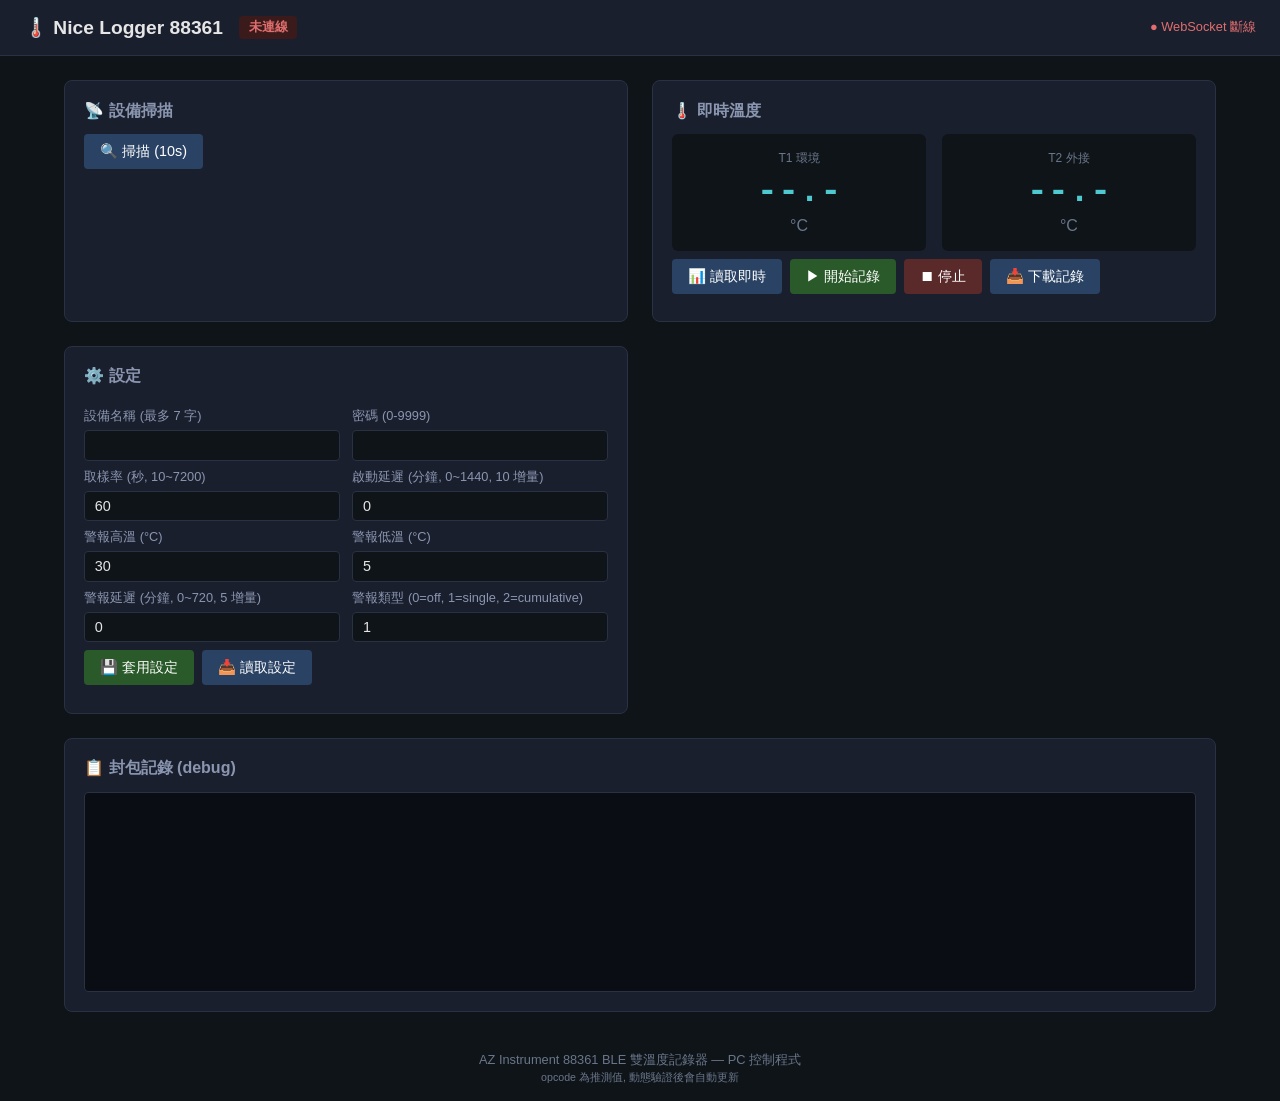
==== nice_logger/static/index.html @ ebbeed1e "Initial commit: Nice Logger 88361 PC control - FastAPI server with 18 REST endpoints + WebSocket - b" ====
<!DOCTYPE html>
<html lang="zh-TW">
<head>
<meta charset="UTF-8">
<title>Nice Logger 88361</title>
<style>
  * { box-sizing: border-box; }
  body { font-family: -apple-system, "Segoe UI", "PingFang TC", "Microsoft JhengHei", sans-serif; margin: 0; background: #0f1419; color: #e6e6e6; }
  header { background: #1a1f2e; padding: 1rem 1.5rem; border-bottom: 1px solid #2a3142; display: flex; align-items: center; gap: 1rem; }
  header h1 { margin: 0; font-size: 1.2rem; font-weight: 600; }
  .status { display: inline-block; padding: 0.2rem 0.6rem; border-radius: 4px; font-size: 0.8rem; font-weight: 600; }
  .status.connected { background: #1a3a1a; color: #6ee06e; }
  .status.disconnected { background: #3a1a1a; color: #e06e6e; }
  main { padding: 1.5rem; max-width: 1200px; margin: 0 auto; display: grid; grid-template-columns: 1fr 1fr; gap: 1.5rem; }
  @media (max-width: 800px) { main { grid-template-columns: 1fr; } }
  .card { background: #1a1f2e; border: 1px solid #2a3142; border-radius: 8px; padding: 1.2rem; }
  .card h2 { margin: 0 0 0.8rem 0; font-size: 1rem; color: #8a96b0; font-weight: 600; }
  .live-grid { display: grid; grid-template-columns: 1fr 1fr; gap: 1rem; margin: 0.5rem 0; }
  .temp { background: #0f1419; padding: 1rem; border-radius: 6px; text-align: center; }
  .temp .label { font-size: 0.75rem; color: #6a768a; }
  .temp .value { font-size: 2.2rem; font-weight: 700; color: #4ec9d0; margin: 0.3rem 0; font-family: 'Courier New', monospace; }
  .temp .unit { font-size: 1rem; color: #6a768a; }
  button { background: #2a4365; color: #fff; border: none; padding: 0.5rem 1rem; border-radius: 4px; cursor: pointer; font-size: 0.9rem; }
  button:hover { background: #3a5375; }
  button:disabled { background: #2a3142; color: #6a768a; cursor: not-allowed; }
  button.danger { background: #5a2a2a; }
  button.danger:hover { background: #6a3a3a; }
  button.success { background: #2a5a2a; }
  button.success:hover { background: #3a6a3a; }
  input, select { background: #0f1419; color: #e6e6e6; border: 1px solid #2a3142; padding: 0.4rem 0.6rem; border-radius: 4px; font-size: 0.9rem; width: 100%; }
  label { display: block; font-size: 0.8rem; color: #8a96b0; margin: 0.5rem 0 0.3rem; }
  .form-row { display: grid; grid-template-columns: 1fr 1fr; gap: 0.8rem; }
  .device-list { max-height: 200px; overflow-y: auto; }
  .device { padding: 0.5rem; border-bottom: 1px solid #2a3142; cursor: pointer; display: flex; justify-content: space-between; }
  .device:hover { background: #0f1419; }
  .device.selected { background: #2a4365; }
  .rssi { color: #6a768a; font-size: 0.8rem; }
  .packet-log { background: #0a0e14; border: 1px solid #2a3142; border-radius: 4px; padding: 0.5rem; height: 200px; overflow-y: auto; font-family: 'Courier New', monospace; font-size: 0.8rem; }
  .packet { display: grid; grid-template-columns: 80px 30px 1fr; gap: 0.5rem; padding: 0.1rem 0; }
  .packet .tx { color: #6ee06e; }
  .packet .rx { color: #4ec9d0; }
  .packet .time { color: #6a768a; }
  .btn-row { display: flex; gap: 0.5rem; margin: 0.5rem 0; flex-wrap: wrap; }
  .footer { padding: 1rem 1.5rem; text-align: center; color: #6a768a; font-size: 0.8rem; }
</style>
</head>
<body>
<header>
  <h1>🌡️ Nice Logger 88361</h1>
  <span id="status" class="status disconnected">未連線</span>
  <span id="ws-status" style="margin-left: auto; font-size: 0.8rem; color: #6a768a;">●</span>
</header>

<main>
  <section class="card">
    <h2>📡 設備掃描</h2>
    <button onclick="scan()">🔍 掃描 (10s)</button>
    <div class="device-list" id="devices"></div>
    <div class="btn-row" id="connect-row" style="display:none;">
      <button onclick="connectSelected()" class="success">連線</button>
      <button onclick="disconnect()" class="danger">斷線</button>
    </div>
  </section>

  <section class="card">
    <h2>🌡️ 即時溫度</h2>
    <div class="live-grid">
      <div class="temp">
        <div class="label">T1 環境</div>
        <div class="value" id="temp-t1">--.-</div>
        <div class="unit">°C</div>
      </div>
      <div class="temp">
        <div class="label">T2 外接</div>
        <div class="value" id="temp-t2">--.-</div>
        <div class="unit">°C</div>
      </div>
    </div>
    <div class="btn-row">
      <button onclick="readLive()">📊 讀取即時</button>
      <button onclick="startLog()" class="success">▶ 開始記錄</button>
      <button onclick="stopLog()" class="danger">⏹ 停止</button>
      <button onclick="readout()">📥 下載記錄</button>
    </div>
  </section>

  <section class="card">
    <h2>⚙️ 設定</h2>
    <div class="form-row">
      <div>
        <label>設備名稱 (最多 7 字)</label>
        <input id="cfg-name" maxlength="7">
      </div>
      <div>
        <label>密碼 (0-9999)</label>
        <input id="cfg-pwd" type="number" min="0" max="9999">
      </div>
    </div>
    <div class="form-row">
      <div>
        <label>取樣率 (秒, 10~7200)</label>
        <input id="cfg-rate" type="number" min="10" max="7200" step="10" value="60">
      </div>
      <div>
        <label>啟動延遲 (分鐘, 0~1440, 10 增量)</label>
        <input id="cfg-delay" type="number" min="0" max="1440" step="10" value="0">
      </div>
    </div>
    <div class="form-row">
      <div>
        <label>警報高溫 (°C)</label>
        <input id="cfg-alarm-hi" type="number" step="0.1" value="30">
      </div>
      <div>
        <label>警報低溫 (°C)</label>
        <input id="cfg-alarm-lo" type="number" step="0.1" value="5">
      </div>
    </div>
    <div class="form-row">
      <div>
        <label>警報延遲 (分鐘, 0~720, 5 增量)</label>
        <input id="cfg-alarm-d" type="number" min="0" max="720" step="5" value="0">
      </div>
      <div>
        <label>警報類型 (0=off, 1=single, 2=cumulative)</label>
        <input id="cfg-alarm-t" type="number" min="0" max="2" value="1">
      </div>
    </div>
    <div class="btn-row">
      <button onclick="applyConfig()" class="success">💾 套用設定</button>
      <button onclick="getConfig()">📥 讀取設定</button>
    </div>
  </section>

  <section class="card" style="grid-column: 1 / -1;">
    <h2>📋 封包記錄 (debug)</h2>
    <div class="packet-log" id="packets"></div>
  </section>
</main>

<div class="footer">
  AZ Instrument 88361 BLE 雙溫度記錄器 — PC 控制程式
  <br>
  <small>opcode 為推測值, 動態驗證後會自動更新</small>
</div>

<script>
let ws = null;
let selectedAddr = null;

function $(id) { return document.getElementById(id); }

function connectWs() {
  const proto = location.protocol === 'https:' ? 'wss:' : 'ws:';
  ws = new WebSocket(`${proto}//${location.host}/ws`);
  ws.onopen = () => { $('ws-status').textContent = '● WebSocket 已連'; $('ws-status').style.color = '#6ee06e'; };
  ws.onclose = () => { $('ws-status').textContent = '● WebSocket 斷線'; $('ws-status').style.color = '#e06e6e'; setTimeout(connectWs, 2000); };
  ws.onmessage = (e) => {
    const msg = JSON.parse(e.data);
    if (msg.event === 'snapshot') updateSnapshot(msg.data);
    else if (msg.event === 'scan_done') renderDevices(msg.data);
    else if (msg.event === 'connected') { $('status').textContent = `已連線: ${msg.data}`; $('status').className = 'status connected'; }
    else if (msg.event === 'disconnected') { $('status').textContent = '未連線'; $('status').className = 'status disconnected'; }
    else if (msg.event === 'live' && msg.data) {
      $('temp-t1').textContent = msg.data.temp_t1.toFixed(1);
      $('temp-t2').textContent = msg.data.temp_t2.toFixed(1);
    }
  };
}

function updateSnapshot(d) {
  if (d.connected) { $('status').textContent = `已連線: ${d.connected}`; $('status').className = 'status connected'; }
  if (d.devices) renderDevices(d.devices);
  if (d.live) { $('temp-t1').textContent = d.live.temp_t1.toFixed(1); $('temp-t2').textContent = d.live.temp_t2.toFixed(1); }
}

async function scan() {
  const btn = event.target; btn.disabled = true; btn.textContent = '掃描中...';
  try {
    const r = await fetch('/api/scan', { method: 'POST', headers: {'Content-Type':'application/json'}, body: JSON.stringify({timeout: 10}) });
    const d = await r.json();
    renderDevices(d.devices);
  } finally {
    btn.disabled = false; btn.textContent = '🔍 掃描 (10s)';
  }
}

function renderDevices(devices) {
  const el = $('devices');
  el.innerHTML = '';
  if (!devices || !devices.length) { el.innerHTML = '<div style="padding:1rem; color:#6a768a;">無設備</div>'; return; }
  devices.forEach(d => {
    const div = document.createElement('div');
    div.className = 'device' + (d.address === selectedAddr ? ' selected' : '');
    div.onclick = () => { selectedAddr = d.address; document.querySelectorAll('.device').forEach(x => x.classList.remove('selected')); div.classList.add('selected'); $('connect-row').style.display = 'flex'; };
    div.innerHTML = `<div><strong>${d.name || '(未命名)'}</strong><br><small>${d.address}</small></div><div class="rssi">${d.rssi} dBm</div>`;
    el.appendChild(div);
  });
}

async function connectSelected() {
  if (!selectedAddr) return;
  await fetch('/api/connect', { method: 'POST', headers: {'Content-Type':'application/json'}, body: JSON.stringify({address: selectedAddr}) });
}

async function disconnect() {
  await fetch('/api/disconnect', { method: 'POST' });
}

async function readLive() {
  const r = await fetch('/api/live');
  const d = await r.json();
  if (d.live) { $('temp-t1').textContent = d.live.temp_t1.toFixed(1); $('temp-t2').textContent = d.live.temp_t2.toFixed(1); }
  await loadPackets();
}

async function startLog() { await fetch('/api/log/start', { method: 'POST' }); await loadPackets(); }
async function stopLog() { await fetch('/api/log/stop', { method: 'POST' }); await loadPackets(); }
async function readout() { await fetch('/api/log/readout', { method: 'POST' }); await loadPackets(); }

async function getConfig() {
  await fetch('/api/config');
  await loadPackets();
}

async function applyConfig() {
  const body = {
    device_name: $('cfg-name').value || null,
    password: parseInt($('cfg-pwd').value) || null,
    sampling_rate_seconds: parseInt($('cfg-rate').value) || null,
    start_delay_minutes: parseInt($('cfg-delay').value) || null,
    alarm_delay_minutes: parseInt($('cfg-alarm-d').value) || null,
    alarm_high_c: parseFloat($('cfg-alarm-hi').value) || null,
    alarm_low_c: parseFloat($('cfg-alarm-lo').value) || null,
    alarm_type: parseInt($('cfg-alarm-t').value) || null,
  };
  Object.keys(body).forEach(k => body[k] === null && delete body[k]);
  await fetch('/api/config', { method: 'POST', headers: {'Content-Type':'application/json'}, body: JSON.stringify(body) });
  await loadPackets();
}

async function loadPackets() {
  const r = await fetch('/api/packets?limit=30');
  const d = await r.json();
  const el = $('packets');
  el.innerHTML = d.packets.map(p => `<div class="packet"><span class="time">${p.time.split('T')[1]}</span><span class="${p.dir.toLowerCase()}">${p.dir}</span><span>${p.hex}</span></div>`).join('');
  el.scrollTop = el.scrollHeight;
}

setInterval(loadPackets, 3000);
connectWs();
loadPackets();
</script>
</body>
</html>
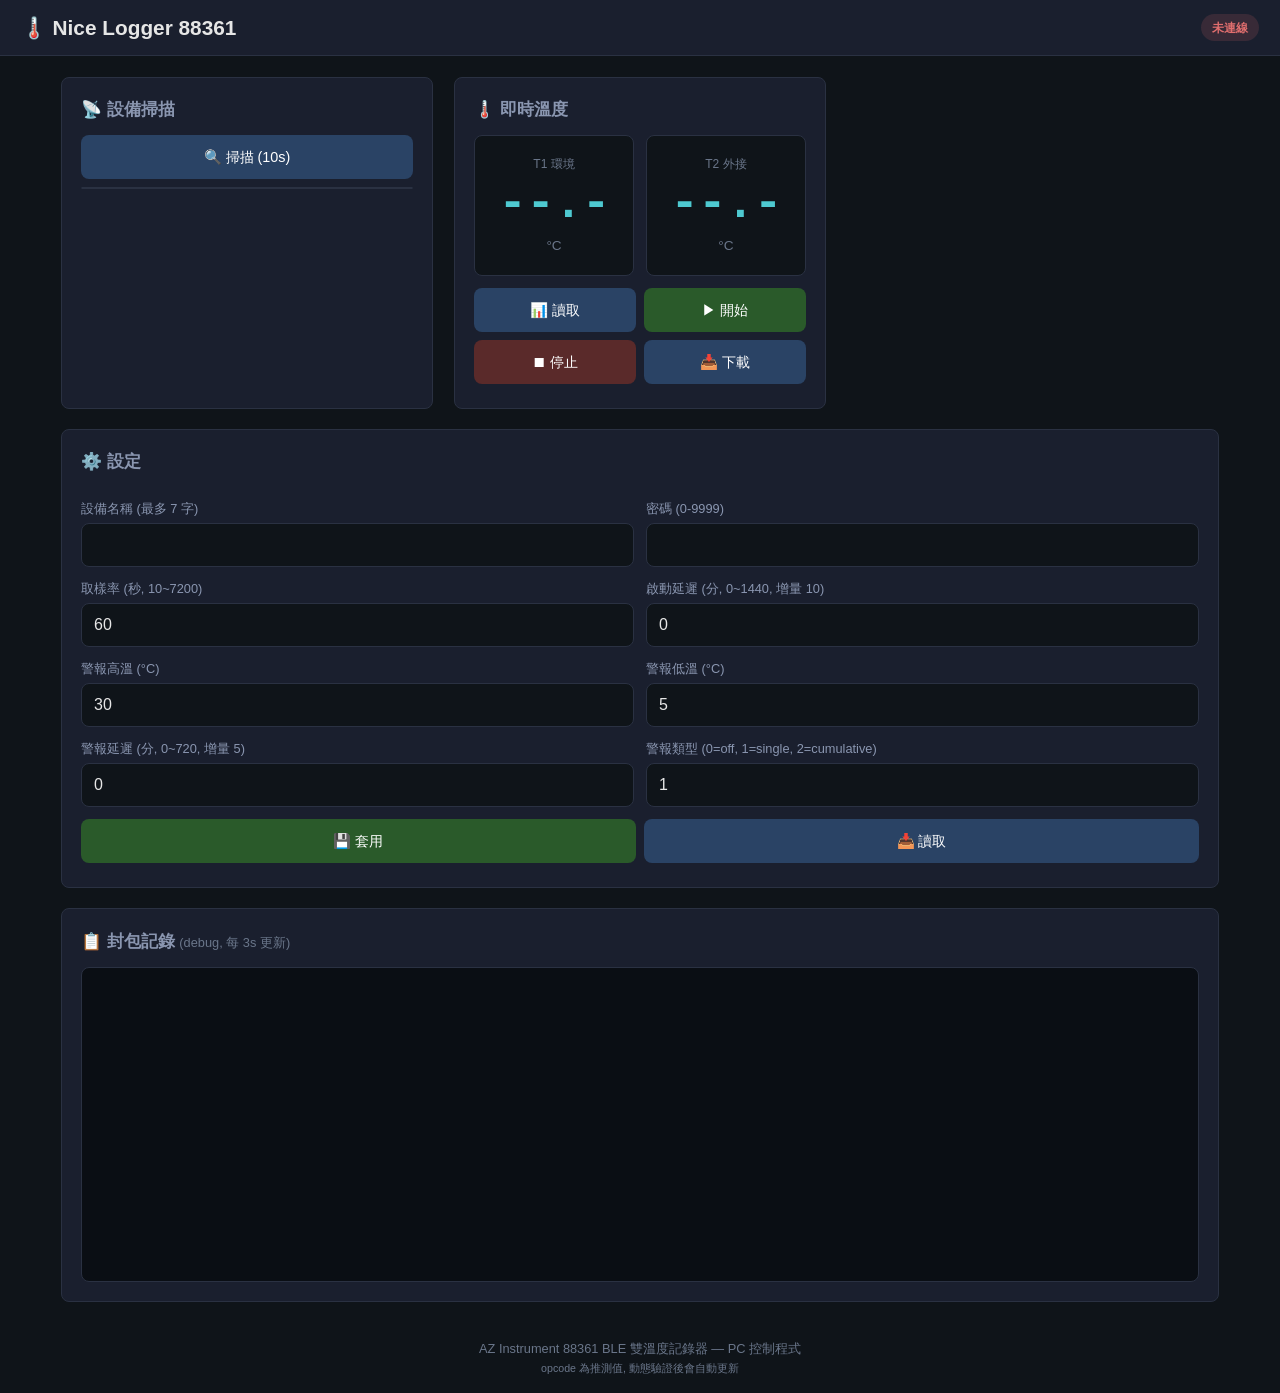
==== commit 43b2c9d1: "feat(ui): Phase 1 RWD improvements for mobile - 流動字體 (clamp) 6 個變數 - 觸控目標 ≥ 44px (iOS HIG) - iOS saf" ====
--- a/nice_logger/static/index.html
+++ b/nice_logger/static/index.html
@@ -1,255 +1,681 @@
 <!DOCTYPE html>
 <html lang="zh-TW">
 <head>
-<meta charset="UTF-8">
-<title>Nice Logger 88361</title>
-<style>
-  * { box-sizing: border-box; }
-  body { font-family: -apple-system, "Segoe UI", "PingFang TC", "Microsoft JhengHei", sans-serif; margin: 0; background: #0f1419; color: #e6e6e6; }
-  header { background: #1a1f2e; padding: 1rem 1.5rem; border-bottom: 1px solid #2a3142; display: flex; align-items: center; gap: 1rem; }
-  header h1 { margin: 0; font-size: 1.2rem; font-weight: 600; }
-  .status { display: inline-block; padding: 0.2rem 0.6rem; border-radius: 4px; font-size: 0.8rem; font-weight: 600; }
-  .status.connected { background: #1a3a1a; color: #6ee06e; }
-  .status.disconnected { background: #3a1a1a; color: #e06e6e; }
-  main { padding: 1.5rem; max-width: 1200px; margin: 0 auto; display: grid; grid-template-columns: 1fr 1fr; gap: 1.5rem; }
-  @media (max-width: 800px) { main { grid-template-columns: 1fr; } }
-  .card { background: #1a1f2e; border: 1px solid #2a3142; border-radius: 8px; padding: 1.2rem; }
-  .card h2 { margin: 0 0 0.8rem 0; font-size: 1rem; color: #8a96b0; font-weight: 600; }
-  .live-grid { display: grid; grid-template-columns: 1fr 1fr; gap: 1rem; margin: 0.5rem 0; }
-  .temp { background: #0f1419; padding: 1rem; border-radius: 6px; text-align: center; }
-  .temp .label { font-size: 0.75rem; color: #6a768a; }
-  .temp .value { font-size: 2.2rem; font-weight: 700; color: #4ec9d0; margin: 0.3rem 0; font-family: 'Courier New', monospace; }
-  .temp .unit { font-size: 1rem; color: #6a768a; }
-  button { background: #2a4365; color: #fff; border: none; padding: 0.5rem 1rem; border-radius: 4px; cursor: pointer; font-size: 0.9rem; }
-  button:hover { background: #3a5375; }
-  button:disabled { background: #2a3142; color: #6a768a; cursor: not-allowed; }
-  button.danger { background: #5a2a2a; }
-  button.danger:hover { background: #6a3a3a; }
-  button.success { background: #2a5a2a; }
-  button.success:hover { background: #3a6a3a; }
-  input, select { background: #0f1419; color: #e6e6e6; border: 1px solid #2a3142; padding: 0.4rem 0.6rem; border-radius: 4px; font-size: 0.9rem; width: 100%; }
-  label { display: block; font-size: 0.8rem; color: #8a96b0; margin: 0.5rem 0 0.3rem; }
-  .form-row { display: grid; grid-template-columns: 1fr 1fr; gap: 0.8rem; }
-  .device-list { max-height: 200px; overflow-y: auto; }
-  .device { padding: 0.5rem; border-bottom: 1px solid #2a3142; cursor: pointer; display: flex; justify-content: space-between; }
-  .device:hover { background: #0f1419; }
-  .device.selected { background: #2a4365; }
-  .rssi { color: #6a768a; font-size: 0.8rem; }
-  .packet-log { background: #0a0e14; border: 1px solid #2a3142; border-radius: 4px; padding: 0.5rem; height: 200px; overflow-y: auto; font-family: 'Courier New', monospace; font-size: 0.8rem; }
-  .packet { display: grid; grid-template-columns: 80px 30px 1fr; gap: 0.5rem; padding: 0.1rem 0; }
-  .packet .tx { color: #6ee06e; }
-  .packet .rx { color: #4ec9d0; }
-  .packet .time { color: #6a768a; }
-  .btn-row { display: flex; gap: 0.5rem; margin: 0.5rem 0; flex-wrap: wrap; }
-  .footer { padding: 1rem 1.5rem; text-align: center; color: #6a768a; font-size: 0.8rem; }
-</style>
+  <meta charset="UTF-8">
+  <meta name="viewport" content="width=device-width, initial-scale=1.0, viewport-fit=cover, user-scalable=no">
+  <meta name="apple-mobile-web-app-capable" content="yes">
+  <meta name="apple-mobile-web-app-status-bar-style" content="black-translucent">
+  <meta name="theme-color" content="#0f1419">
+  <title>Nice Logger 88361</title>
+  <style>
+    /* === Reset & Root === */
+    *, *::before, *::after { box-sizing: border-box; }
+    :root {
+      --bg: #0f1419;
+      --bg-card: #1a1f2e;
+      --bg-input: #0f1419;
+      --border: #2a3142;
+      --text: #e6e6e6;
+      --text-dim: #8a96b0;
+      --text-faint: #6a768a;
+      --accent: #4ec9d0;
+      --green: #6ee06e;
+      --red: #e06e6e;
+      --blue: #2a4365;
+      --blue-hover: #3a5375;
+      --red-bg: #5a2a2a;
+      --red-bg-hover: #6a3a3a;
+      --green-bg: #2a5a2a;
+      --green-bg-hover: #3a6a3a;
+
+      /* 流暢字體 (clamp: 最小, 流暢, 最大) */
+      --fs-base: clamp(14px, 0.875rem + 0.5vw, 16px);
+      --fs-h1: clamp(1.05rem, 1rem + 0.8vw, 1.3rem);
+      --fs-h2: clamp(0.95rem, 0.9rem + 0.4vw, 1.05rem);
+      --fs-temp: clamp(2rem, 1.5rem + 4vw, 3rem);
+      --fs-pkt: clamp(0.7rem, 0.65rem + 0.3vw, 0.85rem);
+
+      /* 流暢 spacing */
+      --pad: clamp(0.75rem, 0.5rem + 1vw, 1.5rem);
+      --gap: clamp(0.75rem, 0.5rem + 1vw, 1.5rem);
+      --radius: clamp(4px, 0.5vw + 4px, 8px);
+
+      /* 觸控目標 (iOS HIG ≥ 44px, Material ≥ 48dp) */
+      --touch: 44px;
+    }
+
+    html { -webkit-text-size-adjust: 100%; -webkit-tap-highlight-color: transparent; }
+    body {
+      font-family: -apple-system, BlinkMacSystemFont, "Segoe UI", "PingFang TC", "Microsoft JhengHei", "Helvetica Neue", sans-serif;
+      font-size: var(--fs-base);
+      line-height: 1.5;
+      margin: 0;
+      background: var(--bg);
+      color: var(--text);
+      /* iOS safe-area */
+      padding: env(safe-area-inset-top) env(safe-area-inset-right) env(safe-area-inset-bottom) env(safe-area-inset-left);
+      min-height: 100vh;
+      min-height: 100dvh; /* dynamic viewport */
+      overscroll-behavior-y: contain;
+    }
+
+    /* === Sticky Header === */
+    header {
+      position: sticky;
+      top: env(safe-area-inset-top);
+      z-index: 100;
+      background: var(--bg-card);
+      padding: 0.75rem var(--pad);
+      border-bottom: 1px solid var(--border);
+      display: flex;
+      align-items: center;
+      gap: 0.75rem;
+      backdrop-filter: blur(8px);
+      -webkit-backdrop-filter: blur(8px);
+    }
+    header h1 {
+      margin: 0;
+      font-size: var(--fs-h1);
+      font-weight: 600;
+      flex: 1;
+      white-space: nowrap;
+      overflow: hidden;
+      text-overflow: ellipsis;
+    }
+    .status {
+      display: inline-block;
+      padding: 0.3rem 0.7rem;
+      border-radius: 999px;
+      font-size: 0.75rem;
+      font-weight: 600;
+      white-space: nowrap;
+    }
+    .status.connected { background: rgba(110, 224, 110, 0.15); color: var(--green); }
+    .status.disconnected { background: rgba(224, 110, 110, 0.15); color: var(--red); }
+    .status.connecting { background: rgba(255, 193, 7, 0.15); color: #ffc107; }
+
+    /* === Main: auto-fit grid (RWD magic) === */
+    main {
+      padding: var(--pad);
+      max-width: 1200px;
+      margin: 0 auto;
+      display: grid;
+      grid-template-columns: repeat(auto-fit, minmax(min(100%, 320px), 1fr));
+      gap: var(--gap);
+    }
+
+    /* === Cards === */
+    .card {
+      background: var(--bg-card);
+      border: 1px solid var(--border);
+      border-radius: var(--radius);
+      padding: clamp(0.85rem, 0.7rem + 0.8vw, 1.2rem);
+      min-width: 0; /* prevent flex overflow */
+    }
+    .card.full { grid-column: 1 / -1; }
+    .card h2 {
+      margin: 0 0 0.8rem 0;
+      font-size: var(--fs-h2);
+      color: var(--text-dim);
+      font-weight: 600;
+    }
+
+    /* === Temperature (hero) === */
+    .live-grid {
+      display: grid;
+      grid-template-columns: 1fr 1fr;
+      gap: 0.75rem;
+      margin: 0.5rem 0;
+    }
+    .temp {
+      background: var(--bg);
+      padding: clamp(0.75rem, 0.5rem + 1vw, 1.2rem) 0.5rem;
+      border-radius: var(--radius);
+      text-align: center;
+      border: 1px solid var(--border);
+    }
+    .temp .label { font-size: 0.75rem; color: var(--text-faint); }
+    .temp .value {
+      font-size: var(--fs-temp);
+      font-weight: 700;
+      color: var(--accent);
+      margin: 0.3rem 0;
+      font-family: 'SF Mono', 'Courier New', monospace;
+      line-height: 1.1;
+      letter-spacing: -0.02em;
+    }
+    .temp .unit { font-size: 0.85rem; color: var(--text-faint); }
+
+    /* === Buttons (touch-friendly) === */
+    button {
+      background: var(--blue);
+      color: #fff;
+      border: none;
+      padding: 0 1rem;
+      min-height: var(--touch);
+      border-radius: var(--radius);
+      cursor: pointer;
+      font-size: 0.9rem;
+      font-weight: 500;
+      transition: background 0.15s, transform 0.1s;
+      -webkit-appearance: none;
+      touch-action: manipulation;
+      user-select: none;
+    }
+    button:hover { background: var(--blue-hover); }
+    button:active { transform: scale(0.97); }
+    button:disabled { background: var(--border); color: var(--text-faint); cursor: not-allowed; transform: none; }
+    button.danger { background: var(--red-bg); }
+    button.danger:hover { background: var(--red-bg-hover); }
+    button.success { background: var(--green-bg); }
+    button.success:hover { background: var(--green-bg-hover); }
+    button.full { width: 100%; }
+    button.icon-only { padding: 0; min-width: var(--touch); }
+
+    .btn-row {
+      display: flex;
+      gap: 0.5rem;
+      margin: 0.75rem 0 0.25rem;
+      flex-wrap: wrap;
+    }
+    .btn-row > button { flex: 1 1 calc(50% - 0.25rem); min-width: 0; }
+
+    /* === Forms === */
+    input, select {
+      background: var(--bg-input);
+      color: var(--text);
+      border: 1px solid var(--border);
+      padding: 0.6rem 0.75rem;
+      min-height: var(--touch);
+      border-radius: var(--radius);
+      font-size: 1rem; /* 16px+ 避免 iOS 自動縮放 */
+      width: 100%;
+      -webkit-appearance: none;
+      appearance: none;
+    }
+    input:focus, select:focus { outline: 2px solid var(--accent); outline-offset: -1px; }
+    label {
+      display: block;
+      font-size: 0.8rem;
+      color: var(--text-dim);
+      margin: 0.75rem 0 0.3rem;
+    }
+    .form-row {
+      display: grid;
+      grid-template-columns: 1fr 1fr;
+      gap: 0.75rem;
+    }
+    @media (max-width: 480px) {
+      .form-row { grid-template-columns: 1fr; }
+    }
+
+    /* === Device list === */
+    .device-list {
+      max-height: 240px;
+      overflow-y: auto;
+      -webkit-overflow-scrolling: touch;
+      margin: 0.5rem 0;
+      border: 1px solid var(--border);
+      border-radius: var(--radius);
+    }
+    .device {
+      padding: 0.75rem;
+      border-bottom: 1px solid var(--border);
+      cursor: pointer;
+      display: flex;
+      justify-content: space-between;
+      align-items: center;
+      min-height: 56px;
+      transition: background 0.15s;
+    }
+    .device:last-child { border-bottom: none; }
+    .device:hover, .device:focus { background: rgba(78, 201, 208, 0.05); }
+    .device.selected { background: rgba(42, 67, 101, 0.6); border-left: 3px solid var(--accent); padding-left: calc(0.75rem - 3px); }
+    .device .info { min-width: 0; flex: 1; }
+    .device .info strong { display: block; font-size: 0.95rem; }
+    .device .info small { color: var(--text-faint); font-size: 0.75rem; word-break: break-all; }
+    .device .rssi { color: var(--text-faint); font-size: 0.8rem; margin-left: 0.5rem; white-space: nowrap; }
+
+    /* === Packet log === */
+    .packet-log {
+      background: #0a0e14;
+      border: 1px solid var(--border);
+      border-radius: var(--radius);
+      padding: 0.5rem;
+      height: clamp(180px, 35vh, 320px);
+      overflow-y: auto;
+      -webkit-overflow-scrolling: touch;
+      font-family: 'SF Mono', 'Courier New', monospace;
+      font-size: var(--fs-pkt);
+      line-height: 1.45;
+    }
+    .packet {
+      display: grid;
+      grid-template-columns: 70px 24px 1fr;
+      gap: 0.5rem;
+      padding: 0.1rem 0;
+      word-break: break-all;
+    }
+    .packet .tx { color: var(--green); }
+    .packet .rx { color: var(--accent); }
+    .packet .time { color: var(--text-faint); }
+
+    /* === Loading spinner === */
+    .spinner {
+      display: inline-block;
+      width: 14px; height: 14px;
+      border: 2px solid rgba(255,255,255,0.3);
+      border-top-color: #fff;
+      border-radius: 50%;
+      animation: spin 0.8s linear infinite;
+      vertical-align: middle;
+      margin-right: 0.4rem;
+    }
+    @keyframes spin { to { transform: rotate(360deg); } }
+    @media (prefers-reduced-motion: reduce) {
+      .spinner { animation-duration: 3s; }
+      button:active { transform: none; }
+    }
+
+    /* === Toast === */
+    .toast-container {
+      position: fixed;
+      bottom: calc(env(safe-area-inset-bottom) + 1rem);
+      left: 50%;
+      transform: translateX(-50%);
+      z-index: 1000;
+      display: flex;
+      flex-direction: column;
+      gap: 0.5rem;
+      pointer-events: none;
+      max-width: calc(100vw - 2rem);
+      width: 100%;
+      max-width: 420px;
+    }
+    .toast {
+      background: var(--bg-card);
+      border: 1px solid var(--border);
+      border-radius: var(--radius);
+      padding: 0.75rem 1rem;
+      color: var(--text);
+      box-shadow: 0 4px 20px rgba(0,0,0,0.4);
+      animation: toastIn 0.25s ease-out, toastOut 0.25s ease-in 2.75s forwards;
+      display: flex;
+      align-items: center;
+      gap: 0.5rem;
+      pointer-events: auto;
+    }
+    .toast.success { border-left: 3px solid var(--green); }
+    .toast.error { border-left: 3px solid var(--red); }
+    .toast.info { border-left: 3px solid var(--accent); }
+    @keyframes toastIn { from { opacity: 0; transform: translateY(20px); } to { opacity: 1; transform: translateY(0); } }
+    @keyframes toastOut { to { opacity: 0; transform: translateY(20px); } }
+
+    /* === Footer === */
+    .footer {
+      padding: 1rem var(--pad) calc(1rem + env(safe-area-inset-bottom));
+      text-align: center;
+      color: var(--text-faint);
+      font-size: 0.8rem;
+    }
+
+    /* === Small phone tweaks === */
+    @media (max-width: 380px) {
+      .live-grid { grid-template-columns: 1fr; }
+      .btn-row > button { flex: 1 1 100%; }
+    }
+
+    /* === Landscape phone === */
+    @media (max-height: 500px) and (orientation: landscape) {
+      main { padding: 0.5rem var(--pad); gap: 0.75rem; }
+      .temp { padding: 0.4rem; }
+      .temp .value { font-size: 1.5rem; }
+    }
+
+    /* === Pulse animation for connecting status === */
+    .pulse { animation: pulse 1.5s ease-in-out infinite; }
+    @keyframes pulse { 0%, 100% { opacity: 1; } 50% { opacity: 0.5; } }
+  </style>
 </head>
 <body>
-<header>
-  <h1>🌡️ Nice Logger 88361</h1>
-  <span id="status" class="status disconnected">未連線</span>
-  <span id="ws-status" style="margin-left: auto; font-size: 0.8rem; color: #6a768a;">●</span>
-</header>
-
-<main>
-  <section class="card">
-    <h2>📡 設備掃描</h2>
-    <button onclick="scan()">🔍 掃描 (10s)</button>
-    <div class="device-list" id="devices"></div>
-    <div class="btn-row" id="connect-row" style="display:none;">
-      <button onclick="connectSelected()" class="success">連線</button>
-      <button onclick="disconnect()" class="danger">斷線</button>
-    </div>
-  </section>
-
-  <section class="card">
-    <h2>🌡️ 即時溫度</h2>
-    <div class="live-grid">
-      <div class="temp">
-        <div class="label">T1 環境</div>
-        <div class="value" id="temp-t1">--.-</div>
-        <div class="unit">°C</div>
-      </div>
-      <div class="temp">
-        <div class="label">T2 外接</div>
-        <div class="value" id="temp-t2">--.-</div>
-        <div class="unit">°C</div>
-      </div>
-    </div>
-    <div class="btn-row">
-      <button onclick="readLive()">📊 讀取即時</button>
-      <button onclick="startLog()" class="success">▶ 開始記錄</button>
-      <button onclick="stopLog()" class="danger">⏹ 停止</button>
-      <button onclick="readout()">📥 下載記錄</button>
-    </div>
-  </section>
-
-  <section class="card">
-    <h2>⚙️ 設定</h2>
-    <div class="form-row">
-      <div>
-        <label>設備名稱 (最多 7 字)</label>
-        <input id="cfg-name" maxlength="7">
-      </div>
-      <div>
-        <label>密碼 (0-9999)</label>
-        <input id="cfg-pwd" type="number" min="0" max="9999">
-      </div>
-    </div>
-    <div class="form-row">
-      <div>
-        <label>取樣率 (秒, 10~7200)</label>
-        <input id="cfg-rate" type="number" min="10" max="7200" step="10" value="60">
-      </div>
-      <div>
-        <label>啟動延遲 (分鐘, 0~1440, 10 增量)</label>
-        <input id="cfg-delay" type="number" min="0" max="1440" step="10" value="0">
-      </div>
-    </div>
-    <div class="form-row">
-      <div>
-        <label>警報高溫 (°C)</label>
-        <input id="cfg-alarm-hi" type="number" step="0.1" value="30">
-      </div>
-      <div>
-        <label>警報低溫 (°C)</label>
-        <input id="cfg-alarm-lo" type="number" step="0.1" value="5">
-      </div>
-    </div>
-    <div class="form-row">
-      <div>
-        <label>警報延遲 (分鐘, 0~720, 5 增量)</label>
-        <input id="cfg-alarm-d" type="number" min="0" max="720" step="5" value="0">
-      </div>
-      <div>
-        <label>警報類型 (0=off, 1=single, 2=cumulative)</label>
-        <input id="cfg-alarm-t" type="number" min="0" max="2" value="1">
-      </div>
-    </div>
-    <div class="btn-row">
-      <button onclick="applyConfig()" class="success">💾 套用設定</button>
-      <button onclick="getConfig()">📥 讀取設定</button>
-    </div>
-  </section>
-
-  <section class="card" style="grid-column: 1 / -1;">
-    <h2>📋 封包記錄 (debug)</h2>
-    <div class="packet-log" id="packets"></div>
-  </section>
-</main>
-
-<div class="footer">
-  AZ Instrument 88361 BLE 雙溫度記錄器 — PC 控制程式
-  <br>
-  <small>opcode 為推測值, 動態驗證後會自動更新</small>
-</div>
-
-<script>
-let ws = null;
-let selectedAddr = null;
-
-function $(id) { return document.getElementById(id); }
-
-function connectWs() {
-  const proto = location.protocol === 'https:' ? 'wss:' : 'ws:';
-  ws = new WebSocket(`${proto}//${location.host}/ws`);
-  ws.onopen = () => { $('ws-status').textContent = '● WebSocket 已連'; $('ws-status').style.color = '#6ee06e'; };
-  ws.onclose = () => { $('ws-status').textContent = '● WebSocket 斷線'; $('ws-status').style.color = '#e06e6e'; setTimeout(connectWs, 2000); };
-  ws.onmessage = (e) => {
-    const msg = JSON.parse(e.data);
-    if (msg.event === 'snapshot') updateSnapshot(msg.data);
-    else if (msg.event === 'scan_done') renderDevices(msg.data);
-    else if (msg.event === 'connected') { $('status').textContent = `已連線: ${msg.data}`; $('status').className = 'status connected'; }
-    else if (msg.event === 'disconnected') { $('status').textContent = '未連線'; $('status').className = 'status disconnected'; }
-    else if (msg.event === 'live' && msg.data) {
-      $('temp-t1').textContent = msg.data.temp_t1.toFixed(1);
-      $('temp-t2').textContent = msg.data.temp_t2.toFixed(1);
-    }
-  };
-}
-
-function updateSnapshot(d) {
-  if (d.connected) { $('status').textContent = `已連線: ${d.connected}`; $('status').className = 'status connected'; }
-  if (d.devices) renderDevices(d.devices);
-  if (d.live) { $('temp-t1').textContent = d.live.temp_t1.toFixed(1); $('temp-t2').textContent = d.live.temp_t2.toFixed(1); }
-}
-
-async function scan() {
-  const btn = event.target; btn.disabled = true; btn.textContent = '掃描中...';
-  try {
-    const r = await fetch('/api/scan', { method: 'POST', headers: {'Content-Type':'application/json'}, body: JSON.stringify({timeout: 10}) });
-    const d = await r.json();
-    renderDevices(d.devices);
-  } finally {
-    btn.disabled = false; btn.textContent = '🔍 掃描 (10s)';
-  }
-}
-
-function renderDevices(devices) {
-  const el = $('devices');
-  el.innerHTML = '';
-  if (!devices || !devices.length) { el.innerHTML = '<div style="padding:1rem; color:#6a768a;">無設備</div>'; return; }
-  devices.forEach(d => {
-    const div = document.createElement('div');
-    div.className = 'device' + (d.address === selectedAddr ? ' selected' : '');
-    div.onclick = () => { selectedAddr = d.address; document.querySelectorAll('.device').forEach(x => x.classList.remove('selected')); div.classList.add('selected'); $('connect-row').style.display = 'flex'; };
-    div.innerHTML = `<div><strong>${d.name || '(未命名)'}</strong><br><small>${d.address}</small></div><div class="rssi">${d.rssi} dBm</div>`;
-    el.appendChild(div);
-  });
-}
-
-async function connectSelected() {
-  if (!selectedAddr) return;
-  await fetch('/api/connect', { method: 'POST', headers: {'Content-Type':'application/json'}, body: JSON.stringify({address: selectedAddr}) });
-}
-
-async function disconnect() {
-  await fetch('/api/disconnect', { method: 'POST' });
-}
-
-async function readLive() {
-  const r = await fetch('/api/live');
-  const d = await r.json();
-  if (d.live) { $('temp-t1').textContent = d.live.temp_t1.toFixed(1); $('temp-t2').textContent = d.live.temp_t2.toFixed(1); }
-  await loadPackets();
-}
-
-async function startLog() { await fetch('/api/log/start', { method: 'POST' }); await loadPackets(); }
-async function stopLog() { await fetch('/api/log/stop', { method: 'POST' }); await loadPackets(); }
-async function readout() { await fetch('/api/log/readout', { method: 'POST' }); await loadPackets(); }
-
-async function getConfig() {
-  await fetch('/api/config');
-  await loadPackets();
-}
-
-async function applyConfig() {
-  const body = {
-    device_name: $('cfg-name').value || null,
-    password: parseInt($('cfg-pwd').value) || null,
-    sampling_rate_seconds: parseInt($('cfg-rate').value) || null,
-    start_delay_minutes: parseInt($('cfg-delay').value) || null,
-    alarm_delay_minutes: parseInt($('cfg-alarm-d').value) || null,
-    alarm_high_c: parseFloat($('cfg-alarm-hi').value) || null,
-    alarm_low_c: parseFloat($('cfg-alarm-lo').value) || null,
-    alarm_type: parseInt($('cfg-alarm-t').value) || null,
-  };
-  Object.keys(body).forEach(k => body[k] === null && delete body[k]);
-  await fetch('/api/config', { method: 'POST', headers: {'Content-Type':'application/json'}, body: JSON.stringify(body) });
-  await loadPackets();
-}
-
-async function loadPackets() {
-  const r = await fetch('/api/packets?limit=30');
-  const d = await r.json();
-  const el = $('packets');
-  el.innerHTML = d.packets.map(p => `<div class="packet"><span class="time">${p.time.split('T')[1]}</span><span class="${p.dir.toLowerCase()}">${p.dir}</span><span>${p.hex}</span></div>`).join('');
-  el.scrollTop = el.scrollHeight;
-}
-
-setInterval(loadPackets, 3000);
-connectWs();
-loadPackets();
-</script>
+  <header>
+    <h1>🌡️ Nice Logger 88361</h1>
+    <span id="status" class="status disconnected">未連線</span>
+  </header>
+
+  <main>
+    <section class="card">
+      <h2>📡 設備掃描</h2>
+      <button onclick="scan()" id="scan-btn" class="full">🔍 掃描 (10s)</button>
+      <div class="device-list" id="devices"></div>
+      <div class="btn-row" id="connect-row" style="display:none;">
+        <button onclick="connectSelected()" class="success">✓ 連線</button>
+        <button onclick="disconnect()" class="danger">✕ 斷線</button>
+      </div>
+    </section>
+
+    <section class="card">
+      <h2>🌡️ 即時溫度</h2>
+      <div class="live-grid">
+        <div class="temp">
+          <div class="label">T1 環境</div>
+          <div class="value" id="temp-t1">--.-</div>
+          <div class="unit">°C</div>
+        </div>
+        <div class="temp">
+          <div class="label">T2 外接</div>
+          <div class="value" id="temp-t2">--.-</div>
+          <div class="unit">°C</div>
+        </div>
+      </div>
+      <div class="btn-row">
+        <button onclick="readLive()">📊 讀取</button>
+        <button onclick="startLog()" class="success">▶ 開始</button>
+        <button onclick="stopLog()" class="danger">⏹ 停止</button>
+        <button onclick="readout()">📥 下載</button>
+      </div>
+    </section>
+
+    <section class="card full">
+      <h2>⚙️ 設定</h2>
+      <div class="form-row">
+        <div>
+          <label>設備名稱 (最多 7 字)</label>
+          <input id="cfg-name" maxlength="7" autocomplete="off" autocapitalize="off" spellcheck="false">
+        </div>
+        <div>
+          <label>密碼 (0-9999)</label>
+          <input id="cfg-pwd" type="number" inputmode="numeric" pattern="[0-9]*" min="0" max="9999" autocomplete="off">
+        </div>
+      </div>
+      <div class="form-row">
+        <div>
+          <label>取樣率 (秒, 10~7200)</label>
+          <input id="cfg-rate" type="number" inputmode="numeric" pattern="[0-9]*" min="10" max="7200" step="10" value="60">
+        </div>
+        <div>
+          <label>啟動延遲 (分, 0~1440, 增量 10)</label>
+          <input id="cfg-delay" type="number" inputmode="numeric" pattern="[0-9]*" min="0" max="1440" step="10" value="0">
+        </div>
+      </div>
+      <div class="form-row">
+        <div>
+          <label>警報高溫 (°C)</label>
+          <input id="cfg-alarm-hi" type="number" inputmode="decimal" step="0.1" value="30">
+        </div>
+        <div>
+          <label>警報低溫 (°C)</label>
+          <input id="cfg-alarm-lo" type="number" inputmode="decimal" step="0.1" value="5">
+        </div>
+      </div>
+      <div class="form-row">
+        <div>
+          <label>警報延遲 (分, 0~720, 增量 5)</label>
+          <input id="cfg-alarm-d" type="number" inputmode="numeric" pattern="[0-9]*" min="0" max="720" step="5" value="0">
+        </div>
+        <div>
+          <label>警報類型 (0=off, 1=single, 2=cumulative)</label>
+          <input id="cfg-alarm-t" type="number" inputmode="numeric" pattern="[0-9]*" min="0" max="2" value="1">
+        </div>
+      </div>
+      <div class="btn-row">
+        <button onclick="applyConfig()" class="success">💾 套用</button>
+        <button onclick="getConfig()">📥 讀取</button>
+      </div>
+    </section>
+
+    <section class="card full">
+      <h2>📋 封包記錄 <small style="color: var(--text-faint); font-weight: normal; font-size: 0.8rem;">(debug, 每 3s 更新)</small></h2>
+      <div class="packet-log" id="packets"></div>
+    </section>
+  </main>
+
+  <div class="footer">
+    AZ Instrument 88361 BLE 雙溫度記錄器 — PC 控制程式
+    <br>
+    <small>opcode 為推測值, 動態驗證後會自動更新</small>
+  </div>
+
+  <div class="toast-container" id="toasts"></div>
+
+  <script>
+    let ws = null;
+    let selectedAddr = null;
+    let wsRetryCount = 0;
+
+    const $ = (id) => document.getElementById(id);
+
+    function toast(message, type = 'info', duration = 3000) {
+      const container = $('toasts');
+      const t = document.createElement('div');
+      t.className = `toast ${type}`;
+      const icon = { success: '✓', error: '✕', info: 'ℹ' }[type] || 'ℹ';
+      t.innerHTML = `<span style="font-size: 1.1rem;">${icon}</span><span>${message}</span>`;
+      container.appendChild(t);
+      setTimeout(() => t.remove(), duration);
+    }
+
+    function connectWs() {
+      const proto = location.protocol === 'https:' ? 'wss:' : 'ws:';
+      try {
+        ws = new WebSocket(`${proto}//${location.host}/ws`);
+      } catch (e) {
+        toast('WebSocket 建立失敗: ' + e.message, 'error');
+        setTimeout(connectWs, 3000);
+        return;
+      }
+      ws.onopen = () => {
+        wsRetryCount = 0;
+        // 不顯示 toast, 避免太吵
+      };
+      ws.onclose = () => {
+        wsRetryCount++;
+        const delay = Math.min(2000 * Math.pow(1.5, wsRetryCount - 1), 30000);
+        setTimeout(connectWs, delay);
+      };
+      ws.onerror = () => { /* onclose 會接著處理 */ };
+      ws.onmessage = (e) => {
+        try {
+          const msg = JSON.parse(e.data);
+          if (msg.event === 'snapshot') updateSnapshot(msg.data);
+          else if (msg.event === 'scan_done') renderDevices(msg.data);
+          else if (msg.event === 'scan_start') {
+            const btn = $('scan-btn');
+            btn.disabled = true;
+            btn.innerHTML = '<span class="spinner"></span>掃描中…';
+          }
+          else if (msg.event === 'scan_end') {
+            const btn = $('scan-btn');
+            btn.disabled = false;
+            btn.innerHTML = '🔍 掃描 (10s)';
+          }
+          else if (msg.event === 'connected') {
+            $('status').textContent = `已連線`;
+            $('status').className = 'status connected';
+            toast('已連線到 ' + (msg.data || 'device'), 'success');
+          }
+          else if (msg.event === 'disconnected') {
+            $('status').textContent = '未連線';
+            $('status').className = 'status disconnected';
+            toast('已斷線', 'info');
+          }
+          else if (msg.event === 'connect_fail') {
+            $('status').textContent = '連線失敗';
+            $('status').className = 'status disconnected';
+            toast('連線失敗: ' + (msg.data || '未知錯誤'), 'error', 5000);
+          }
+          else if (msg.event === 'live' && msg.data) {
+            $('temp-t1').textContent = msg.data.temp_t1.toFixed(1);
+            $('temp-t2').textContent = msg.data.temp_t2.toFixed(1);
+          }
+        } catch (err) {
+          console.error('WS message parse error:', err);
+        }
+      };
+    }
+
+    function updateSnapshot(d) {
+      if (d.connected) { $('status').textContent = `已連線`; $('status').className = 'status connected'; }
+      if (d.devices) renderDevices(d.devices);
+      if (d.live) { $('temp-t1').textContent = d.live.temp_t1.toFixed(1); $('temp-t2').textContent = d.live.temp_t2.toFixed(1); }
+    }
+
+    async function scan() {
+      const btn = $('scan-btn');
+      btn.disabled = true;
+      btn.innerHTML = '<span class="spinner"></span>掃描中…';
+      try {
+        const r = await fetch('/api/scan', { method: 'POST', headers: {'Content-Type':'application/json'}, body: JSON.stringify({timeout: 10}) });
+        if (!r.ok) throw new Error('HTTP ' + r.status);
+        const d = await r.json();
+        renderDevices(d.devices);
+        toast(`掃描完成, 找到 ${d.devices?.length || 0} 個設備`, 'info', 2000);
+      } catch (e) {
+        toast('掃描失敗: ' + e.message, 'error');
+      } finally {
+        btn.disabled = false;
+        btn.innerHTML = '🔍 掃描 (10s)';
+      }
+    }
+
+    function renderDevices(devices) {
+      const el = $('devices');
+      el.innerHTML = '';
+      if (!devices || !devices.length) {
+        el.innerHTML = '<div style="padding: 1.5rem 1rem; color: var(--text-faint); text-align: center;">無設備<br><small>按上面按鈕開始掃描</small></div>';
+        return;
+      }
+      devices.forEach(d => {
+        const div = document.createElement('div');
+        div.className = 'device' + (d.address === selectedAddr ? ' selected' : '');
+        div.setAttribute('role', 'button');
+        div.setAttribute('tabindex', '0');
+        const onSelect = () => {
+          selectedAddr = d.address;
+          document.querySelectorAll('.device').forEach(x => x.classList.remove('selected'));
+          div.classList.add('selected');
+          $('connect-row').style.display = 'flex';
+        };
+        div.onclick = onSelect;
+        div.onkeydown = (e) => { if (e.key === 'Enter' || e.key === ' ') { e.preventDefault(); onSelect(); } };
+        div.innerHTML = `<div class="info"><strong>${d.name || '(未命名)'}</strong><small>${d.address}</small></div><div class="rssi">${d.rssi} dBm</div>`;
+        el.appendChild(div);
+      });
+    }
+
+    async function connectSelected() {
+      if (!selectedAddr) return;
+      $('status').textContent = '連線中…';
+      $('status').className = 'status connecting pulse';
+      try {
+        const r = await fetch('/api/connect', { method: 'POST', headers: {'Content-Type':'application/json'}, body: JSON.stringify({address: selectedAddr}) });
+        if (!r.ok) throw new Error('HTTP ' + r.status);
+        toast('連線指令已送出', 'info', 1500);
+      } catch (e) {
+        toast('連線失敗: ' + e.message, 'error');
+        $('status').textContent = '未連線';
+        $('status').className = 'status disconnected';
+      }
+    }
+
+    async function disconnect() {
+      try {
+        const r = await fetch('/api/disconnect', { method: 'POST' });
+        if (!r.ok) throw new Error('HTTP ' + r.status);
+      } catch (e) {
+        toast('斷線失敗: ' + e.message, 'error');
+      }
+    }
+
+    async function readLive() {
+      try {
+        const r = await fetch('/api/live');
+        if (!r.ok) throw new Error('HTTP ' + r.status);
+        const d = await r.json();
+        if (d.live) { $('temp-t1').textContent = d.live.temp_t1.toFixed(1); $('temp-t2').textContent = d.live.temp_t2.toFixed(1); }
+        toast('已讀取即時溫度', 'success', 1500);
+      } catch (e) {
+        toast('讀取失敗: ' + e.message, 'error');
+      }
+      await loadPackets();
+    }
+
+    async function startLog() {
+      if (!confirm('確定要開始記錄嗎?')) return;
+      try {
+        await fetch('/api/log/start', { method: 'POST' });
+        toast('開始記錄', 'success');
+      } catch (e) { toast('失敗: ' + e.message, 'error'); }
+      await loadPackets();
+    }
+    async function stopLog() {
+      if (!confirm('確定要停止記錄嗎?')) return;
+      try {
+        await fetch('/api/log/stop', { method: 'POST' });
+        toast('已停止', 'success');
+      } catch (e) { toast('失敗: ' + e.message, 'error'); }
+      await loadPackets();
+    }
+    async function readout() {
+      if (!confirm('下載記錄會清除設備內資料, 確定?')) return;
+      try {
+        await fetch('/api/log/readout', { method: 'POST' });
+        toast('下載指令已送出 (請稍候 30-120 秒)', 'info', 5000);
+      } catch (e) { toast('失敗: ' + e.message, 'error'); }
+      await loadPackets();
+    }
+
+    async function getConfig() {
+      try {
+        const r = await fetch('/api/config');
+        if (!r.ok) throw new Error('HTTP ' + r.status);
+        toast('已送出讀取指令', 'info', 1500);
+      } catch (e) { toast('失敗: ' + e.message, 'error'); }
+      await loadPackets();
+    }
+
+    async function applyConfig() {
+      const body = {
+        device_name: $('cfg-name').value || null,
+        password: parseInt($('cfg-pwd').value) || null,
+        sampling_rate_seconds: parseInt($('cfg-rate').value) || null,
+        start_delay_minutes: parseInt($('cfg-delay').value) || null,
+        alarm_delay_minutes: parseInt($('cfg-alarm-d').value) || null,
+        alarm_high_c: parseFloat($('cfg-alarm-hi').value) || null,
+        alarm_low_c: parseFloat($('cfg-alarm-lo').value) || null,
+        alarm_type: parseInt($('cfg-alarm-t').value) || null,
+      };
+      Object.keys(body).forEach(k => body[k] === null && delete body[k]);
+      try {
+        const r = await fetch('/api/config', { method: 'POST', headers: {'Content-Type':'application/json'}, body: JSON.stringify(body) });
+        if (!r.ok) throw new Error('HTTP ' + r.status);
+        toast('設定已套用', 'success');
+      } catch (e) { toast('套用失敗: ' + e.message, 'error'); }
+      await loadPackets();
+    }
+
+    async function loadPackets() {
+      try {
+        const r = await fetch('/api/packets?limit=30');
+        if (!r.ok) return;
+        const d = await r.json();
+        const el = $('packets');
+        el.innerHTML = (d.packets || []).map(p => `<div class="packet"><span class="time">${p.time.split('T')[1]?.split('.')[0] || ''}</span><span class="${p.dir.toLowerCase()}">${p.dir}</span><span>${p.hex}</span></div>`).join('');
+        el.scrollTop = el.scrollHeight;
+      } catch (e) { /* 靜默失敗 */ }
+    }
+
+    // 啟動
+    connectWs();
+    loadPackets();
+    setInterval(loadPackets, 3000);
+
+    // 頁面可見性 API - 背景時暫停 polling
+    document.addEventListener('visibilitychange', () => {
+      if (document.hidden && ws) {
+        // 不主動斷 WS, 但停止 poll
+      }
+    });
+  </script>
 </body>
 </html>
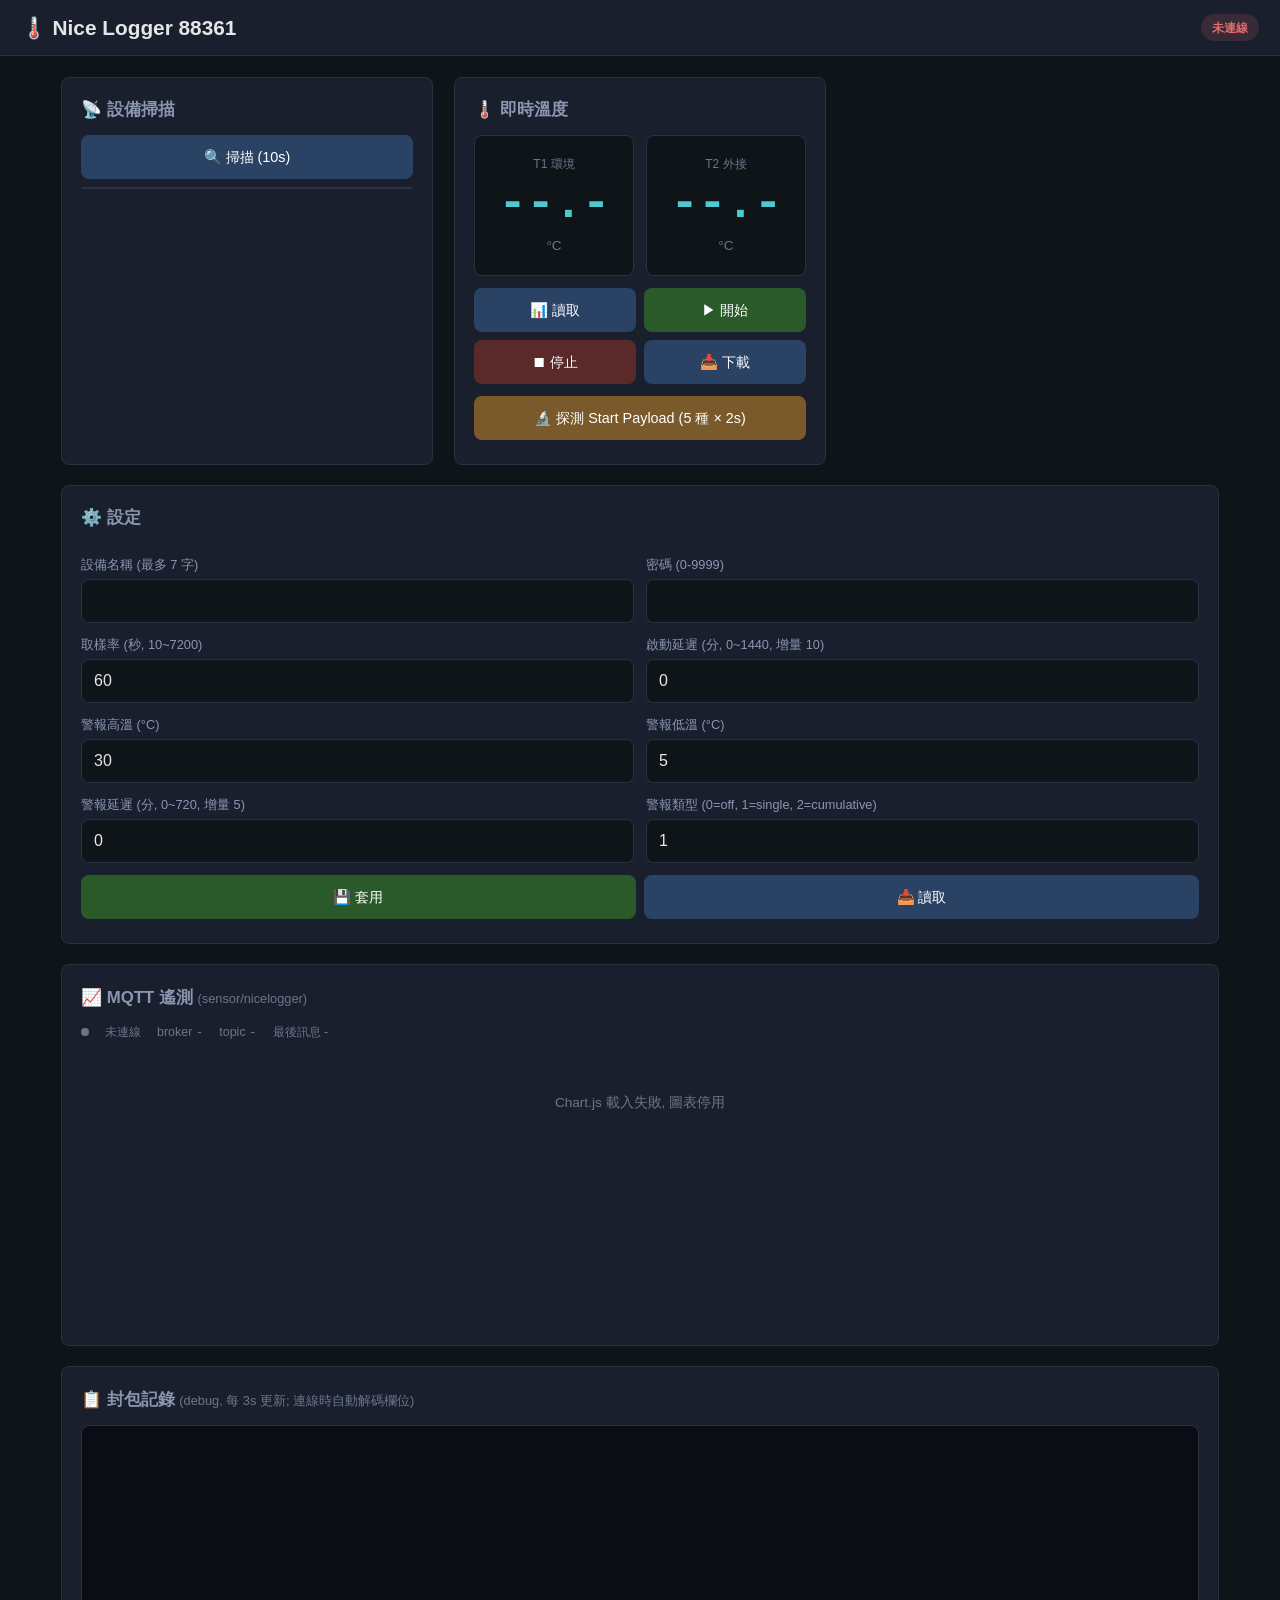
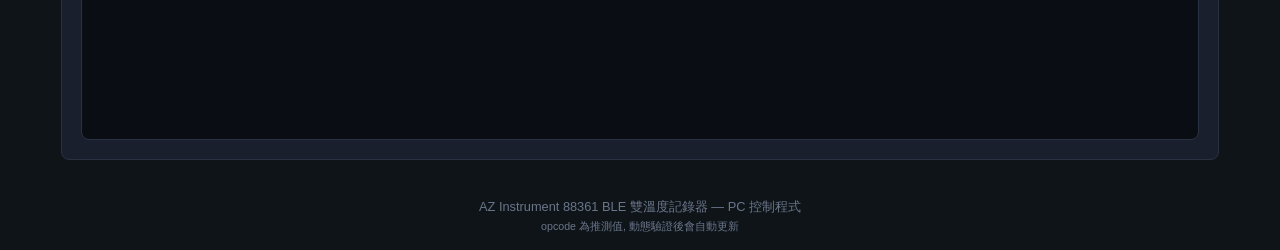
==== commit c4d4c582: "feat(web): MQTT 遙測面板 + 修正 wire format 為 mac/hexframe Pi 網站介面原本無法顯示各 logger 的遙測值，且寫入路徑用的是已知錯誤 的 raw b" ====
--- a/nice_logger/static/index.html
+++ b/nice_logger/static/index.html
@@ -120,6 +120,69 @@
       font-weight: 600;
     }
 
+    /* === MQTT 遙測面板 === */
+    .mqtt-bar {
+      display: flex;
+      flex-wrap: wrap;
+      gap: 0.4rem 1rem;
+      align-items: center;
+      font-size: 0.78rem;
+      color: var(--text-faint);
+      margin-bottom: 0.8rem;
+    }
+    .mqtt-bar .dot {
+      width: 0.5rem; height: 0.5rem; border-radius: 50%;
+      background: var(--text-faint); flex: none;
+    }
+    .mqtt-bar .dot.live { background: var(--green); }
+    .mqtt-bar .dot.dead { background: var(--red); }
+    .mqtt-bar code { font-family: ui-monospace, monospace; }
+
+    .mqtt-grid {
+      display: grid;
+      grid-template-columns: repeat(auto-fit, minmax(11rem, 1fr));
+      gap: 0.6rem;
+      margin-bottom: 0.9rem;
+    }
+    .mqtt-dev {
+      background: var(--bg-input);
+      border: 1px solid var(--border);
+      border-radius: var(--radius-sm, 0.4rem);
+      padding: 0.6rem 0.7rem;
+      min-width: 0;
+    }
+    .mqtt-dev .name {
+      font-weight: 700;
+      font-size: 0.9rem;
+      color: var(--text);
+      display: flex; justify-content: space-between; gap: 0.4rem;
+    }
+    .mqtt-dev .mac {
+      font-family: ui-monospace, monospace;
+      font-size: 0.7rem;
+      color: var(--text-faint);
+      margin-bottom: 0.35rem;
+      word-break: break-all;
+    }
+    .mqtt-dev .row {
+      display: flex; justify-content: space-between; gap: 0.5rem;
+      font-size: 0.78rem; padding: 0.08rem 0;
+    }
+    .mqtt-dev .row .k { color: var(--text-faint); }
+    .mqtt-dev .row .v {
+      font-family: ui-monospace, monospace;
+      color: var(--text);
+      font-variant-numeric: tabular-nums;
+    }
+    .mqtt-dev .row .v.warn { color: var(--warn, #fbbf24); }
+    .mqtt-chart { height: 16rem; position: relative; }
+    .mqtt-empty {
+      padding: 1.5rem 1rem;
+      color: var(--text-faint);
+      text-align: center;
+      font-size: 0.85rem;
+    }
+
     /* === Temperature (hero) === */
     .live-grid {
       display: grid;
@@ -233,8 +296,12 @@
     .device.selected { background: rgba(42, 67, 101, 0.6); border-left: 3px solid var(--accent); padding-left: calc(0.75rem - 3px); }
     .device .info { min-width: 0; flex: 1; }
     .device .info strong { display: block; font-size: 0.95rem; }
-    .device .info small { color: var(--text-faint); font-size: 0.75rem; word-break: break-all; }
+    .device .info small { color: var(--text-faint); font-size: 0.75rem; word-break: break-all; display: block; }
     .device .rssi { color: var(--text-faint); font-size: 0.8rem; margin-left: 0.5rem; white-space: nowrap; }
+    .device.nice { background: rgba(110, 224, 110, 0.08); border-left: 3px solid var(--green); padding-left: calc(0.75rem - 3px); }
+    .device.nice.selected { background: rgba(42, 67, 101, 0.6); border-left: 3px solid var(--green); }
+    .badge { display: inline-block; padding: 0.1rem 0.5rem; border-radius: 999px; font-size: 0.65rem; font-weight: 700; margin-left: 0.4rem; vertical-align: middle; }
+    .nice-badge { background: rgba(110, 224, 110, 0.2); color: var(--green); }
 
     /* === Packet log === */
     .packet-log {
@@ -253,12 +320,29 @@
       display: grid;
       grid-template-columns: 70px 24px 1fr;
       gap: 0.5rem;
-      padding: 0.1rem 0;
+      padding: 0.2rem 0;
       word-break: break-all;
-    }
-    .packet .tx { color: var(--green); }
-    .packet .rx { color: var(--accent); }
+      border-bottom: 1px solid rgba(255,255,255,0.04);
+    }
+    .packet:last-child { border-bottom: none; }
+    .packet .tx { color: var(--green); font-weight: 700; }
+    .packet .rx { color: var(--accent); font-weight: 700; }
     .packet .time { color: var(--text-faint); }
+    .packet .hex { color: var(--text-dim); }
+    .packet .decoded {
+      grid-column: 3 / 4;
+      color: var(--text);
+      font-family: -apple-system, "PingFang TC", sans-serif;
+      font-size: 0.78rem;
+      margin-top: 0.15rem;
+      padding-left: 0.4rem;
+      border-left: 2px solid var(--border);
+    }
+    .packet .decoded .key { color: var(--text-faint); }
+    .packet .decoded .val { color: var(--green); font-weight: 600; }
+    .packet .decoded .val.warn { color: #ffc107; }
+    .packet .decoded .cmd { color: var(--accent); font-weight: 700; }
+    .packet .decoded .err { color: var(--red); }
 
     /* === Loading spinner === */
     .spinner {
@@ -373,6 +457,9 @@
         <button onclick="startLog()" class="success">▶ 開始</button>
         <button onclick="stopLog()" class="danger">⏹ 停止</button>
         <button onclick="readout()">📥 下載</button>
+      </div>
+      <div class="btn-row">
+        <button onclick="probeStart()" style="background:#7a5a2a;">🔬 探測 Start Payload (5 種 × 2s)</button>
       </div>
     </section>
 
@@ -425,7 +512,22 @@
     </section>
 
     <section class="card full">
-      <h2>📋 封包記錄 <small style="color: var(--text-faint); font-weight: normal; font-size: 0.8rem;">(debug, 每 3s 更新)</small></h2>
+      <h2>📈 MQTT 遙測 <small style="color: var(--text-faint); font-weight: normal; font-size: 0.8rem;">(sensor/nicelogger)</small></h2>
+      <div class="mqtt-bar">
+        <span class="dot" id="mqtt-dot"></span>
+        <span id="mqtt-state">未連線</span>
+        <span>broker <code id="mqtt-broker">-</code></span>
+        <span>topic <code id="mqtt-topic">-</code></span>
+        <span>最後訊息 <span id="mqtt-last">-</span></span>
+      </div>
+      <div class="mqtt-grid" id="mqtt-devices"></div>
+      <div class="mqtt-chart" id="mqtt-chart-box">
+        <canvas id="mqtt-chart"></canvas>
+      </div>
+    </section>
+
+    <section class="card full">
+      <h2>📋 封包記錄 <small style="color: var(--text-faint); font-weight: normal; font-size: 0.8rem;">(debug, 每 3s 更新; 連線時自動解碼欄位)</small></h2>
       <div class="packet-log" id="packets"></div>
     </section>
   </main>
@@ -444,6 +546,33 @@
     let wsRetryCount = 0;
 
     const $ = (id) => document.getElementById(id);
+
+    // ===== API base 自動偵測 =====
+    // 同一份 UI 會掛在兩個位置:
+    //   1. Pi 直連       http://<pi>:8000/            → 前綴 ''
+    //   2. Apache 反代   http://<host>/nicelogger/    → 前綴 '/nicelogger'
+    // 從 document 自己的 URL 反推掛載前綴, 不要寫死路徑。
+    const API_BASE = (() => {
+      const path = location.pathname;                 // 例: '/nicelogger/' 或 '/'
+      let dir = path.replace(/\/+$/, '');             // 去掉結尾斜線 → '/nicelogger' 或 ''
+      // 最後一段若是檔名 (含副檔名), 去掉它: '/nicelogger/index.html' → '/nicelogger'
+      if (/\.[a-z0-9]+$/i.test(dir)) dir = dir.replace(/\/[^/]+$/, '');
+      return dir;                                     // 根目錄掛載 → ''
+    })();
+
+    const api = (p) => `${API_BASE}${p}`;
+
+    // Chart.js 以動態方式載入, 才能跟著 API_BASE 走 (反代下 static 路徑會變)
+    function loadChartJs() {
+      return new Promise((resolve) => {
+        if (window.Chart) return resolve(true);
+        const s = document.createElement('script');
+        s.src = api('/static/chart.umd.min.js');
+        s.onload = () => resolve(true);
+        s.onerror = () => resolve(false);
+        document.head.appendChild(s);
+      });
+    }
 
     function toast(message, type = 'info', duration = 3000) {
       const container = $('toasts');
@@ -458,7 +587,7 @@
     function connectWs() {
       const proto = location.protocol === 'https:' ? 'wss:' : 'ws:';
       try {
-        ws = new WebSocket(`${proto}//${location.host}/ws`);
+        ws = new WebSocket(`${proto}//${location.host}${API_BASE}/ws`);
       } catch (e) {
         toast('WebSocket 建立失敗: ' + e.message, 'error');
         setTimeout(connectWs, 3000);
@@ -508,6 +637,15 @@
             $('temp-t1').textContent = msg.data.temp_t1.toFixed(1);
             $('temp-t2').textContent = msg.data.temp_t2.toFixed(1);
           }
+          else if (msg.event === 'mqtt' && msg.data) {
+            // MQTT 新遙測: 快取後重繪面板
+            const rec = msg.data;
+            mqttState.records.push(rec);
+            if (mqttState.records.length > 300) mqttState.records.shift();
+            mqttState.latest[rec.device_id] = rec;
+            renderMqttDevices(mqttState.latest);
+            renderMqttChart(mqttState.records);
+          }
         } catch (err) {
           console.error('WS message parse error:', err);
         }
@@ -518,6 +656,129 @@
       if (d.connected) { $('status').textContent = `已連線`; $('status').className = 'status connected'; }
       if (d.devices) renderDevices(d.devices);
       if (d.live) { $('temp-t1').textContent = d.live.temp_t1.toFixed(1); $('temp-t2').textContent = d.live.temp_t2.toFixed(1); }
+      if (d.mqtt) renderMqttStatus(d.mqtt);
+      if (d.mqtt_latest) renderMqttDevices(d.mqtt_latest);
+    }
+
+    // ===== MQTT 遙測面板 =====
+    const mqttState = { records: [], latest: {}, chart: null, chartReady: false };
+
+    function renderMqttStatus(st) {
+      if (!st) return;
+      const dot = $('mqtt-dot');
+      dot.className = 'dot ' + (st.connected ? 'live' : 'dead');
+      $('mqtt-state').textContent = st.connected ? '已連線' : '未連線';
+      $('mqtt-broker').textContent = `${st.broker}:${st.port}`;
+      $('mqtt-topic').textContent = st.topic;
+      $('mqtt-last').textContent = st.last_message_at
+        ? new Date(st.last_message_at).toLocaleTimeString() : '-';
+    }
+
+    function fmtNum(v, digits, unit) {
+      if (v === null || v === undefined || Number.isNaN(v)) return 'N/A';
+      return `${Number(v).toFixed(digits)}${unit || ''}`;
+    }
+
+    function renderMqttDevices(latest) {
+      const el = $('mqtt-devices');
+      const ids = Object.keys(latest || {});
+      if (!ids.length) {
+        el.innerHTML = '<div class="mqtt-empty">尚無 MQTT 遙測資料<br><small>等待 sensor/nicelogger 訊息…</small></div>';
+        return;
+      }
+      el.innerHTML = ids.map(id => {
+        const r = latest[id];
+        const battery = r.battery_pct;
+        const batCls = (battery !== null && battery !== undefined && battery <= 20) ? ' warn' : '';
+        const probe = r.probe_connected
+          ? fmtNum(r.probe_temp_c, 2, ' °C')
+          : '<span style="color:var(--text-faint)">未接</span>';
+        return `<div class="mqtt-dev">
+          <div class="name"><span>${id}</span><span>${r.rssi ?? '-'} dBm</span></div>
+          <div class="mac">${r.mac || '-'}</div>
+          <div class="row"><span class="k">T1</span><span class="v">${fmtNum(r.temperature_c, 2, ' °C')}</span></div>
+          <div class="row"><span class="k">T2 探棒</span><span class="v">${probe}</span></div>
+          <div class="row"><span class="k">電量</span><span class="v${batCls}">${fmtNum(battery, 0, ' %')}</span></div>
+          <div class="row"><span class="k">記錄點</span><span class="v">${r.log_count ?? '-'}</span></div>
+          <div class="row"><span class="k">取樣</span><span class="v">${r.interval_sec ?? '-'} s</span></div>
+        </div>`;
+      }).join('');
+    }
+
+    function renderMqttChart(records) {
+      if (!mqttState.chartReady || !mqttState.chart) return;
+      const byDevice = {};
+      records.forEach(r => {
+        if (r.temperature_c === null || r.temperature_c === undefined) return;
+        (byDevice[r.device_id] = byDevice[r.device_id] || []).push(r);
+      });
+      const ids = Object.keys(byDevice);
+      const palette = ['#4ec9d0', '#fbbf24', '#6ee06e', '#e06e6e', '#a78bfa', '#f472b6'];
+      // 所有裝置共用時間軸: 取聯集後排序
+      const times = Array.from(new Set(records.map(r => r.received_at))).sort();
+      mqttState.chart.data.labels = times.map(t => new Date(t).toLocaleTimeString());
+      mqttState.chart.data.datasets = ids.map((id, i) => {
+        const color = palette[i % palette.length];
+        const map = new Map(byDevice[id].map(r => [r.received_at, r.temperature_c]));
+        return {
+          label: `${id} 溫度 (°C)`,
+          data: times.map(t => (map.has(t) ? map.get(t) : null)),
+          borderColor: color,
+          backgroundColor: color + '22',
+          borderWidth: 2,
+          pointRadius: 2,
+          tension: 0.25,
+          spanGaps: true,
+        };
+      });
+      mqttState.chart.update('none');
+    }
+
+    async function initMqttChart() {
+      const ok = await loadChartJs();
+      if (!ok) {
+        $('mqtt-chart-box').innerHTML = '<div class="mqtt-empty">Chart.js 載入失敗, 圖表停用</div>';
+        return;
+      }
+      mqttState.chart = new Chart($('mqtt-chart'), {
+        type: 'line',
+        data: { labels: [], datasets: [] },
+        options: {
+          responsive: true,
+          maintainAspectRatio: false,
+          animation: false,
+          interaction: { mode: 'nearest', intersect: false },
+          scales: {
+            x: {
+              ticks: { color: '#8a96b0', maxTicksLimit: 8, font: { size: 10 } },
+              grid: { color: 'rgba(255,255,255,0.05)' },
+            },
+            y: {
+              ticks: { color: '#8a96b0', font: { size: 10 } },
+              grid: { color: 'rgba(255,255,255,0.05)' },
+              title: { display: true, text: '°C', color: '#8a96b0' },
+            },
+          },
+          plugins: {
+            legend: { labels: { color: '#8a96b0', boxWidth: 10, font: { size: 11 } } },
+            tooltip: { callbacks: { label: (c) => `${c.dataset.label}: ${c.parsed.y?.toFixed(2)} °C` } },
+          },
+        },
+      });
+      mqttState.chartReady = true;
+    }
+
+    async function loadMqtt() {
+      try {
+        const r = await fetch(api('/api/mqtt/records?limit=300'));
+        if (!r.ok) throw new Error('HTTP ' + r.status);
+        const d = await r.json();
+        mqttState.records = d.records || [];
+        mqttState.latest = d.latest || {};
+        renderMqttStatus(d.status);
+        renderMqttDevices(mqttState.latest);
+        renderMqttChart(mqttState.records);
+      } catch (e) { /* 靜默失敗, 下一輪重試 */ }
     }
 
     async function scan() {
@@ -525,7 +786,7 @@
       btn.disabled = true;
       btn.innerHTML = '<span class="spinner"></span>掃描中…';
       try {
-        const r = await fetch('/api/scan', { method: 'POST', headers: {'Content-Type':'application/json'}, body: JSON.stringify({timeout: 10}) });
+        const r = await fetch(api('/api/scan'), { method: 'POST', headers: {'Content-Type':'application/json'}, body: JSON.stringify({timeout: 10}) });
         if (!r.ok) throw new Error('HTTP ' + r.status);
         const d = await r.json();
         renderDevices(d.devices);
@@ -545,9 +806,15 @@
         el.innerHTML = '<div style="padding: 1.5rem 1rem; color: var(--text-faint); text-align: center;">無設備<br><small>按上面按鈕開始掃描</small></div>';
         return;
       }
-      devices.forEach(d => {
+      // 排序: 88361 候選排最前, 同類按 rssi 排序
+      const sorted = devices.slice().sort((a, b) => {
+        if (a.is_nice_logger && !b.is_nice_logger) return -1;
+        if (!a.is_nice_logger && b.is_nice_logger) return 1;
+        return (b.rssi || -999) - (a.rssi || -999);
+      });
+      sorted.forEach(d => {
         const div = document.createElement('div');
-        div.className = 'device' + (d.address === selectedAddr ? ' selected' : '');
+        div.className = 'device' + (d.address === selectedAddr ? ' selected' : '') + (d.is_nice_logger ? ' nice' : '');
         div.setAttribute('role', 'button');
         div.setAttribute('tabindex', '0');
         const onSelect = () => {
@@ -558,7 +825,19 @@
         };
         div.onclick = onSelect;
         div.onkeydown = (e) => { if (e.key === 'Enter' || e.key === ' ') { e.preventDefault(); onSelect(); } };
-        div.innerHTML = `<div class="info"><strong>${d.name || '(未命名)'}</strong><small>${d.address}</small></div><div class="rssi">${d.rssi} dBm</div>`;
+        // 組裝顯示
+        const mfgId = d.manufacturer_id != null ? '0x' + d.manufacturer_id.toString(16).toUpperCase().padStart(4, '0') : '—';
+        const mfgHex = d.m_scancode_hex || '';
+        const mfgBytes = mfgHex ? (mfgHex.length / 2) + 'B' : '—';
+        const tag = d.is_nice_logger ? '<span class="badge nice-badge">88361 候選</span>' : '';
+        div.innerHTML = `
+          <div class="info">
+            <strong>${d.name || '(未命名)'} ${tag}</strong>
+            <small>${d.address}</small>
+            <small style="color: var(--text-faint);">mfg ${mfgId} (${mfgBytes})${d.service_uuids && d.service_uuids.length ? ' · svc ' + d.service_uuids.length : ''}</small>
+          </div>
+          <div class="rssi">${d.rssi} dBm</div>
+        `;
         el.appendChild(div);
       });
     }
@@ -568,7 +847,7 @@
       $('status').textContent = '連線中…';
       $('status').className = 'status connecting pulse';
       try {
-        const r = await fetch('/api/connect', { method: 'POST', headers: {'Content-Type':'application/json'}, body: JSON.stringify({address: selectedAddr}) });
+        const r = await fetch(api('/api/connect'), { method: 'POST', headers: {'Content-Type':'application/json'}, body: JSON.stringify({address: selectedAddr}) });
         if (!r.ok) throw new Error('HTTP ' + r.status);
         toast('連線指令已送出', 'info', 1500);
       } catch (e) {
@@ -580,7 +859,7 @@
 
     async function disconnect() {
       try {
-        const r = await fetch('/api/disconnect', { method: 'POST' });
+        const r = await fetch(api('/api/disconnect'), { method: 'POST' });
         if (!r.ok) throw new Error('HTTP ' + r.status);
       } catch (e) {
         toast('斷線失敗: ' + e.message, 'error');
@@ -589,7 +868,7 @@
 
     async function readLive() {
       try {
-        const r = await fetch('/api/live');
+        const r = await fetch(api('/api/live'));
         if (!r.ok) throw new Error('HTTP ' + r.status);
         const d = await r.json();
         if (d.live) { $('temp-t1').textContent = d.live.temp_t1.toFixed(1); $('temp-t2').textContent = d.live.temp_t2.toFixed(1); }
@@ -603,7 +882,7 @@
     async function startLog() {
       if (!confirm('確定要開始記錄嗎?')) return;
       try {
-        await fetch('/api/log/start', { method: 'POST' });
+        await fetch(api('/api/log/start'), { method: 'POST' });
         toast('開始記錄', 'success');
       } catch (e) { toast('失敗: ' + e.message, 'error'); }
       await loadPackets();
@@ -611,7 +890,7 @@
     async function stopLog() {
       if (!confirm('確定要停止記錄嗎?')) return;
       try {
-        await fetch('/api/log/stop', { method: 'POST' });
+        await fetch(api('/api/log/stop'), { method: 'POST' });
         toast('已停止', 'success');
       } catch (e) { toast('失敗: ' + e.message, 'error'); }
       await loadPackets();
@@ -619,15 +898,40 @@
     async function readout() {
       if (!confirm('下載記錄會清除設備內資料, 確定?')) return;
       try {
-        await fetch('/api/log/readout', { method: 'POST' });
+        await fetch(api('/api/log/readout'), { method: 'POST' });
         toast('下載指令已送出 (請稍候 30-120 秒)', 'info', 5000);
       } catch (e) { toast('失敗: ' + e.message, 'error'); }
       await loadPackets();
     }
 
+    async function probeStart() {
+      if (!confirm('依序試 5 種 Start payload, 總共約 10 秒, 按下後不要動滑鼠, 確定?')) return;
+      const btn = event.target;
+      btn.disabled = true;
+      btn.innerHTML = '<span class="spinner"></span>探測中...';
+      try {
+        const r = await fetch(api('/api/log/probe'), { method: 'POST' });
+        if (!r.ok) throw new Error('HTTP ' + r.status);
+        const d = await r.json();
+        const responded = d.results?.filter(x => x.responded) || [];
+        if (responded.length > 0) {
+          const winner = responded[0];
+          toast(`✓ 候選 #${winner.index} 回應! payload=${winner.payload_hex}`, 'success', 8000);
+        } else {
+          toast(`✗ 5 種 payload 都無回應, 需用 nRF Sniffer 抓 App 封包`, 'error', 8000);
+        }
+      } catch (e) {
+        toast('探測失敗: ' + e.message, 'error');
+      } finally {
+        btn.disabled = false;
+        btn.innerHTML = '🔬 探測 Start Payload (5 種 × 2s)';
+      }
+      await loadPackets();
+    }
+
     async function getConfig() {
       try {
-        const r = await fetch('/api/config');
+        const r = await fetch(api('/api/config'));
         if (!r.ok) throw new Error('HTTP ' + r.status);
         toast('已送出讀取指令', 'info', 1500);
       } catch (e) { toast('失敗: ' + e.message, 'error'); }
@@ -647,7 +951,7 @@
       };
       Object.keys(body).forEach(k => body[k] === null && delete body[k]);
       try {
-        const r = await fetch('/api/config', { method: 'POST', headers: {'Content-Type':'application/json'}, body: JSON.stringify(body) });
+        const r = await fetch(api('/api/config'), { method: 'POST', headers: {'Content-Type':'application/json'}, body: JSON.stringify(body) });
         if (!r.ok) throw new Error('HTTP ' + r.status);
         toast('設定已套用', 'success');
       } catch (e) { toast('套用失敗: ' + e.message, 'error'); }
@@ -656,19 +960,74 @@
 
     async function loadPackets() {
       try {
-        const r = await fetch('/api/packets?limit=30');
+        const r = await fetch(api('/api/packets?limit=30'));
         if (!r.ok) return;
         const d = await r.json();
         const el = $('packets');
-        el.innerHTML = (d.packets || []).map(p => `<div class="packet"><span class="time">${p.time.split('T')[1]?.split('.')[0] || ''}</span><span class="${p.dir.toLowerCase()}">${p.dir}</span><span>${p.hex}</span></div>`).join('');
+        el.innerHTML = (d.packets || []).map(p => {
+          const time = p.time.split('T')[1]?.split('.')[0] || '';
+          const dirCls = p.dir.toLowerCase();
+          const decoded = renderDecoded(p.decoded, p.dir);
+          return `<div class="packet"><span class="time">${time}</span><span class="${dirCls}">${p.dir}</span><div><span class="hex">${p.hex}</span>${decoded}</div></div>`;
+        }).join('');
         el.scrollTop = el.scrollHeight;
       } catch (e) { /* 靜默失敗 */ }
+    }
+
+    function renderDecoded(d, dir) {
+      if (!d || d.status === 'empty') return '';
+      if (d.status === 'unparsed' || d.status === 'error') {
+        return `<div class="decoded"><span class="err">⚠ ${d.reason || 'parse failed'}</span></div>`;
+      }
+      if (d.status === 'partial') {
+        const bytes = (d.bytes || []).slice(0, 12).join(' ');
+        return `<div class="decoded"><span class="key">raw bytes:</span> <span class="val warn">${bytes}${(d.bytes||[]).length>12?'…':''}</span></div>`;
+      }
+      if (d.kind === 'command') {
+        const cmdBadge = `<span class="cmd">${d.cmd_name}</span> <span class="key">opcode ${d.opcode}</span>`;
+        const payload = d.payload_len ? `<span class="key">· payload ${d.payload_len}B</span>` : '';
+        let extra = '';
+        if (d.interpreted && d.interpreted.length) {
+          extra = '<div style="margin-top:0.15rem">' + d.interpreted.map(f => {
+            const val = f.value === null ? '<span class="val warn">N/A</span>' : `<span class="val">${typeof f.value === 'number' ? f.value.toFixed(2) : f.value}${f.unit||''}</span>`;
+            return `<span class="key">${f.name}=</span>${val} `;
+          }).join('') + '</div>';
+        }
+        return `<div class="decoded">${cmdBadge} ${payload}${extra}</div>`;
+      }
+      if (d.kind === 'notify' && d.format === 'android_csv') {
+        const parts = [];
+        const temps = d.temperatures || {};
+        const humids = d.humidities || {};
+        for (const [k, v] of Object.entries(temps)) {
+          if (v.value === null) {
+            parts.push(`<span class="key">${k}=</span><span class="val warn">N/A</span>`);
+          } else {
+            parts.push(`<span class="key">${k}=</span><span class="val">${v.value.toFixed(1)}${v.unit}</span>`);
+          }
+        }
+        for (const [k, v] of Object.entries(humids)) {
+          parts.push(`<span class="key">${k}=</span><span class="val">${v.value.toFixed(1)}${v.unit}</span>`);
+        }
+        if (d.battery) {
+          parts.push(`<span class="key">bat=</span><span class="val">${d.battery.value.toFixed(0)}${d.battery.unit}</span>`);
+        }
+        parts.push(`<span class="key">· ${d.field_count} fields</span>`);
+        return `<div class="decoded">${parts.join(' ')}</div>`;
+      }
+      if (d.kind === 'notify') {
+        const bytes = (d.bytes || d.payload_hex || '').toString().slice(0, 40);
+        return `<div class="decoded"><span class="key">${d.payload_len}B:</span> <span class="val warn">${bytes}</span></div>`;
+      }
+      return '';
     }
 
     // 啟動
     connectWs();
     loadPackets();
     setInterval(loadPackets, 3000);
+    initMqttChart().then(() => loadMqtt());
+    setInterval(loadMqtt, 15000);
 
     // 頁面可見性 API - 背景時暫停 polling
     document.addEventListener('visibilitychange', () => {
